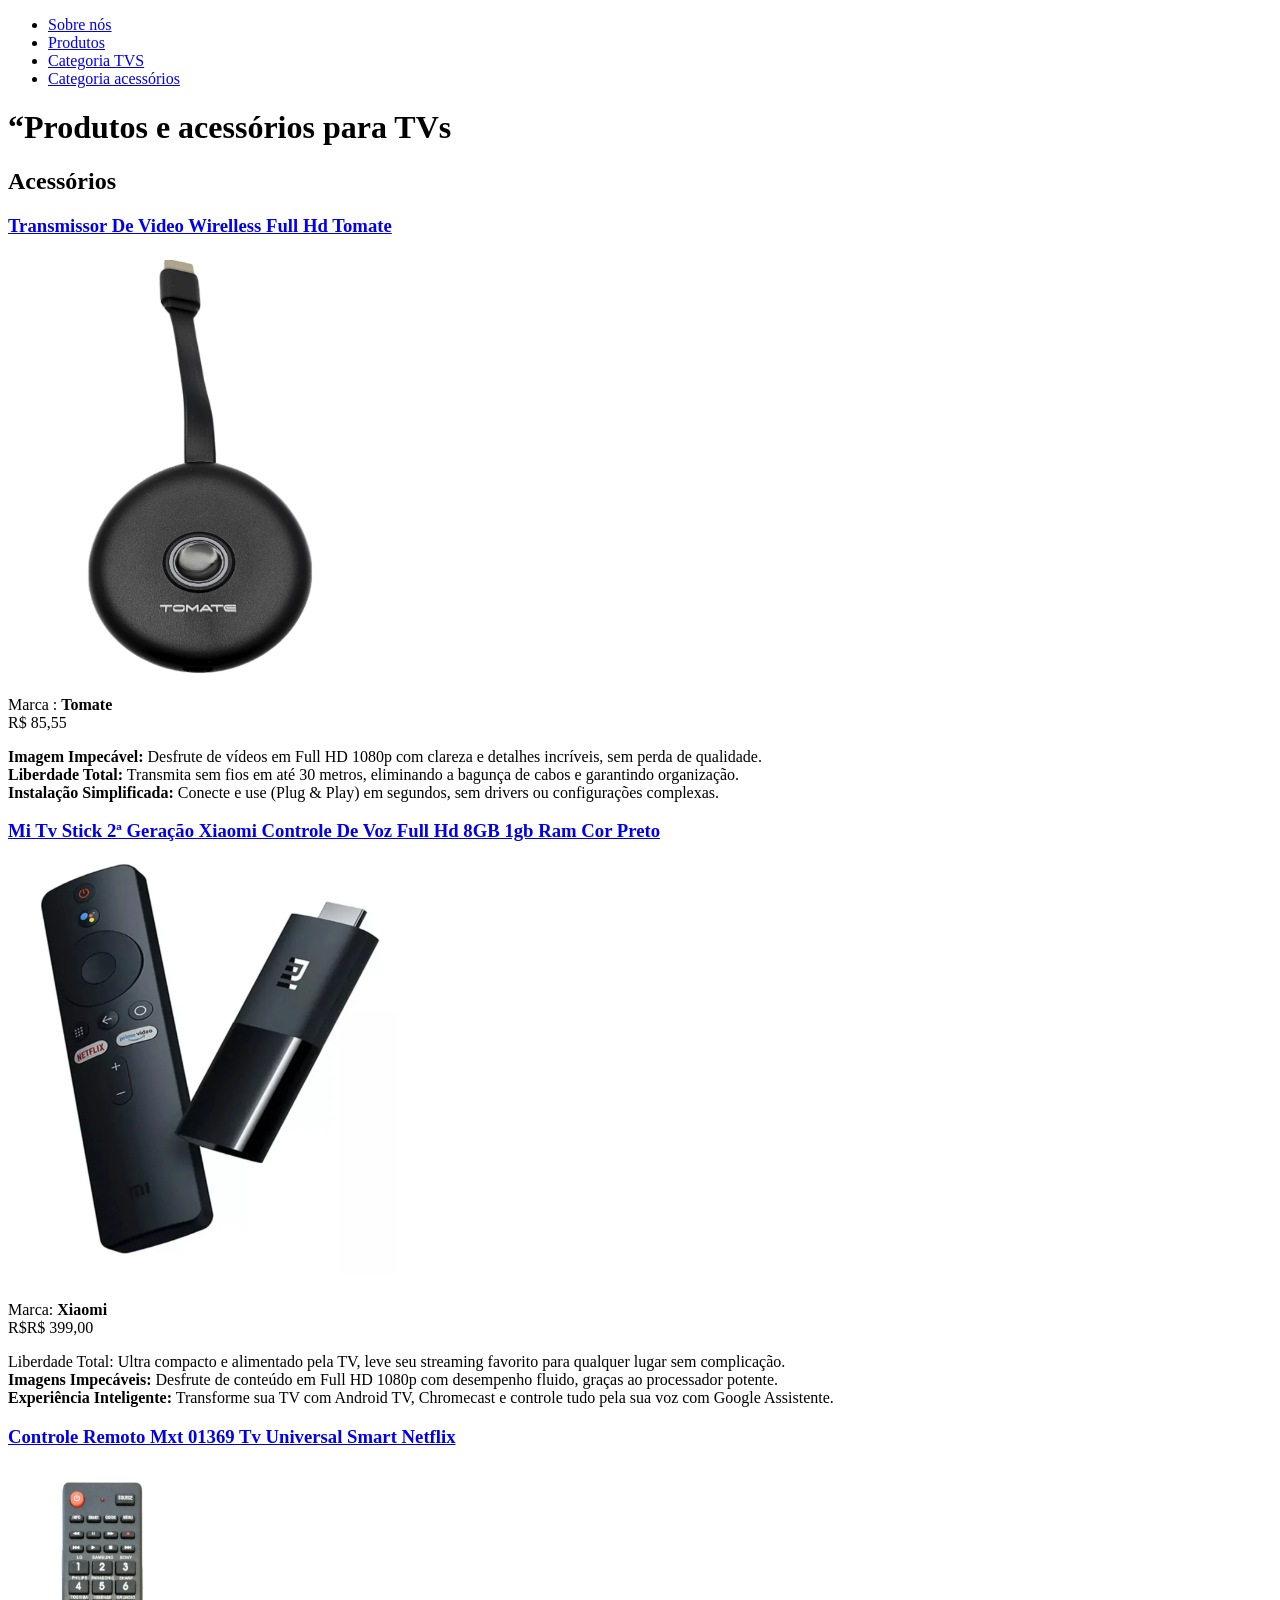
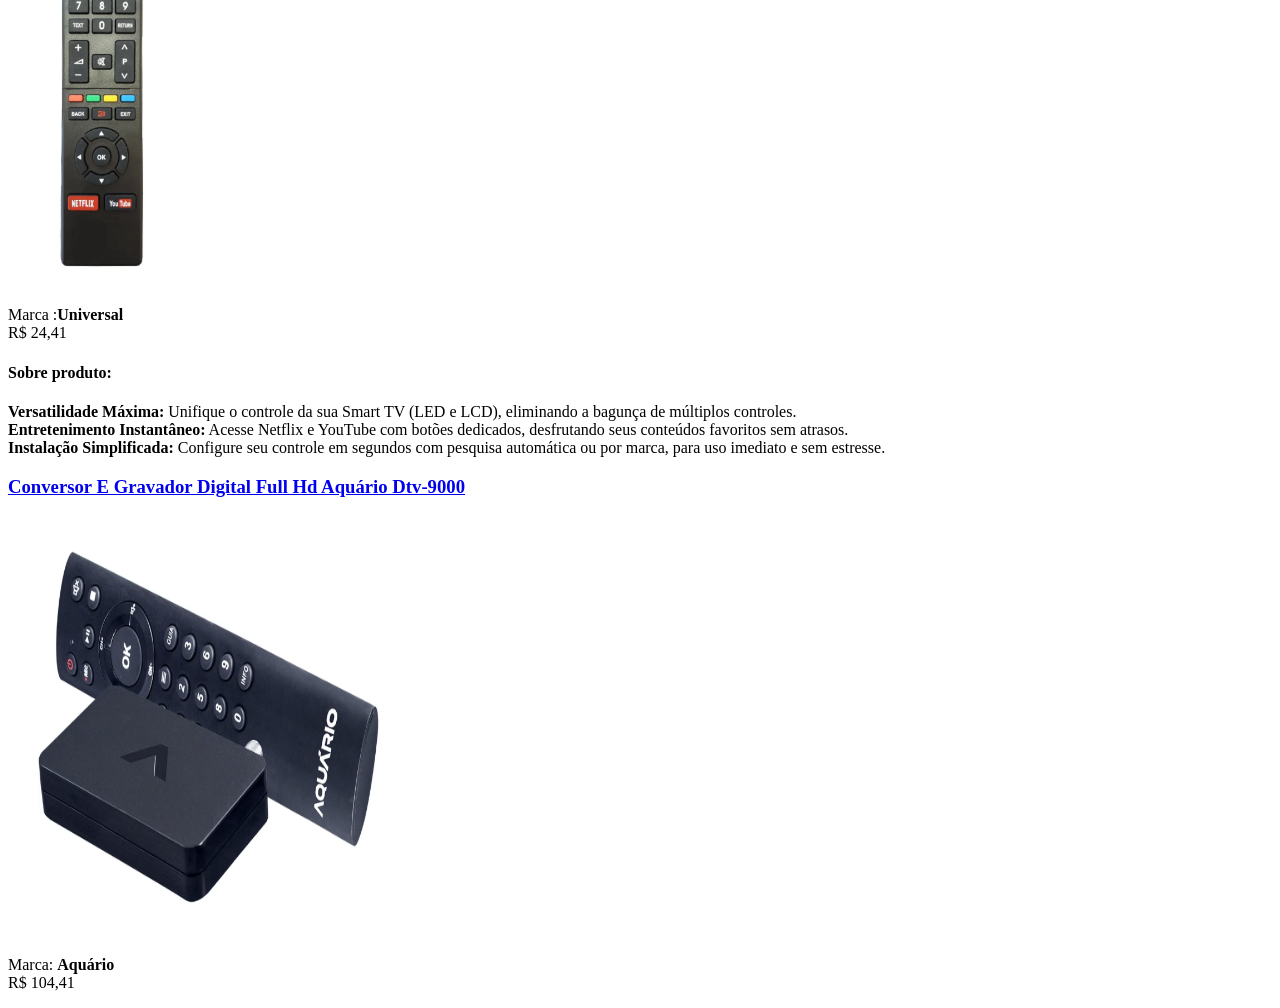
==== category_acessories.html @ 620099f8 "Primeiro commit" ====
<!DOCTYPE html>
<html lang="en">
<head>
    <meta charset="UTF-8">
    <meta name="viewport" content="width=device-width, initial-scale=1.0">
    <title>ISABELLE TVS</title>
    <link rel="icon" type="image/png" href="img/television.png">
</head>
<body>
    <ul id="menu">
        <li><a href="./index.html">Sobre nós</a></li>
        <li><a href="./products.html">Produtos</a></li>
        <li><a href="./category_tvs.html">Categoria TVS</a></li>
        <li><a href="./category_acessories.html">Categoria acessórios</a></li>
    </ul>
    <h1>“Produtos e acessórios para TVs</h1>
    <h2>Acessórios</h2>

    <a href="https://www.kabum.com.br/produto/680133/transmissor-de-video-wirelless-full-hd-tomate-mpd-g01"><h3>Transmissor De Video Wirelless Full Hd Tomate</h3></a>
    <img src="img/Mpd-g01.png" alt=" Transmissor De Video Wirelless Full Hd Tomate" width="400px" height="420px">
    <p>Marca : <b> Tomate</b><br> R$ 85,55</p>
    <p><b>Imagem Impecável:</b> Desfrute de vídeos em Full HD 1080p com clareza e detalhes incríveis, sem perda de qualidade.<br>
        <b>Liberdade Total:</b> Transmita sem fios em até 30 metros, eliminando a bagunça de cabos e garantindo organização.<br>
        <b>Instalação Simplificada:</b> Conecte e use (Plug & Play) em segundos, sem drivers ou configurações complexas.
    </p>
    
    <a href="https://www.kabum.com.br/produto/609908/xiaomi-mi-tv-stick-wifi-preto-mdz-24-aa-"><h3>Mi Tv Stick 2ª Geração Xiaomi Controle De Voz Full Hd 8GB 1gb Ram Cor Preto</h3></a>
    <img src="img/Mi Tv Stick .png" alt="Mi Tv Stick" width="400px" height="420px">
    <p> Marca: <b>Xiaomi </b> <br> R$R$ 399,00</p>
    <p>Liberdade Total: Ultra compacto e alimentado pela TV, leve seu streaming favorito para qualquer lugar sem complicação.<br>
        <b>Imagens Impecáveis:</b> Desfrute de conteúdo em Full HD 1080p com desempenho fluido, graças ao processador potente.<br>
        <b>Experiência Inteligente:</b> Transforme sua TV com Android TV, Chromecast e controle tudo pela sua voz com Google Assistente.
    </p>

    <a href="https://www.kabum.com.br/produto/414127/controle-remoto-mxt-01369-tv-universal-smart-netflix"><h3>Controle Remoto Mxt 01369 Tv Universal Smart Netflix</h3></a>
    <img src="img/Mxt 01369.png" alt="Controle Remoto Mxt 01369 Tv Universal Smart Netflix"width="200px" height="420px">
    <p> Marca :<b>Universal </b> <br> R$ 24,41</p>
    <h4>Sobre produto:</h4>
    <p><b>Versatilidade Máxima:</b> Unifique o controle da sua Smart TV (LED e LCD), eliminando a bagunça de múltiplos controles.<br>
        <b>Entretenimento Instantâneo:</b> Acesse Netflix e YouTube com botões dedicados, desfrutando seus conteúdos favoritos sem atrasos.<br>
        <b>Instalação Simplificada:</b> Configure seu controle em segundos com pesquisa automática ou por marca, para uso imediato e sem estresse.
    </p>
    <a href="https://www.kabum.com.br/produto/324265/conversor-e-gravador-digital-aquario-dtv-9000-full-hd-preto"><h3>Conversor E Gravador Digital Full Hd Aquário Dtv-9000</h3></a>
    <img src="img/Dtv-9000.png" alt="Conversor E Gravador Digital Full Hd Aquário Dtv-9000" width="400px" height="420px">
    <p>Marca: <b>Aquário</b><br> R$ 104,41</p>
    <p></p>



    

    
</body>
</html>
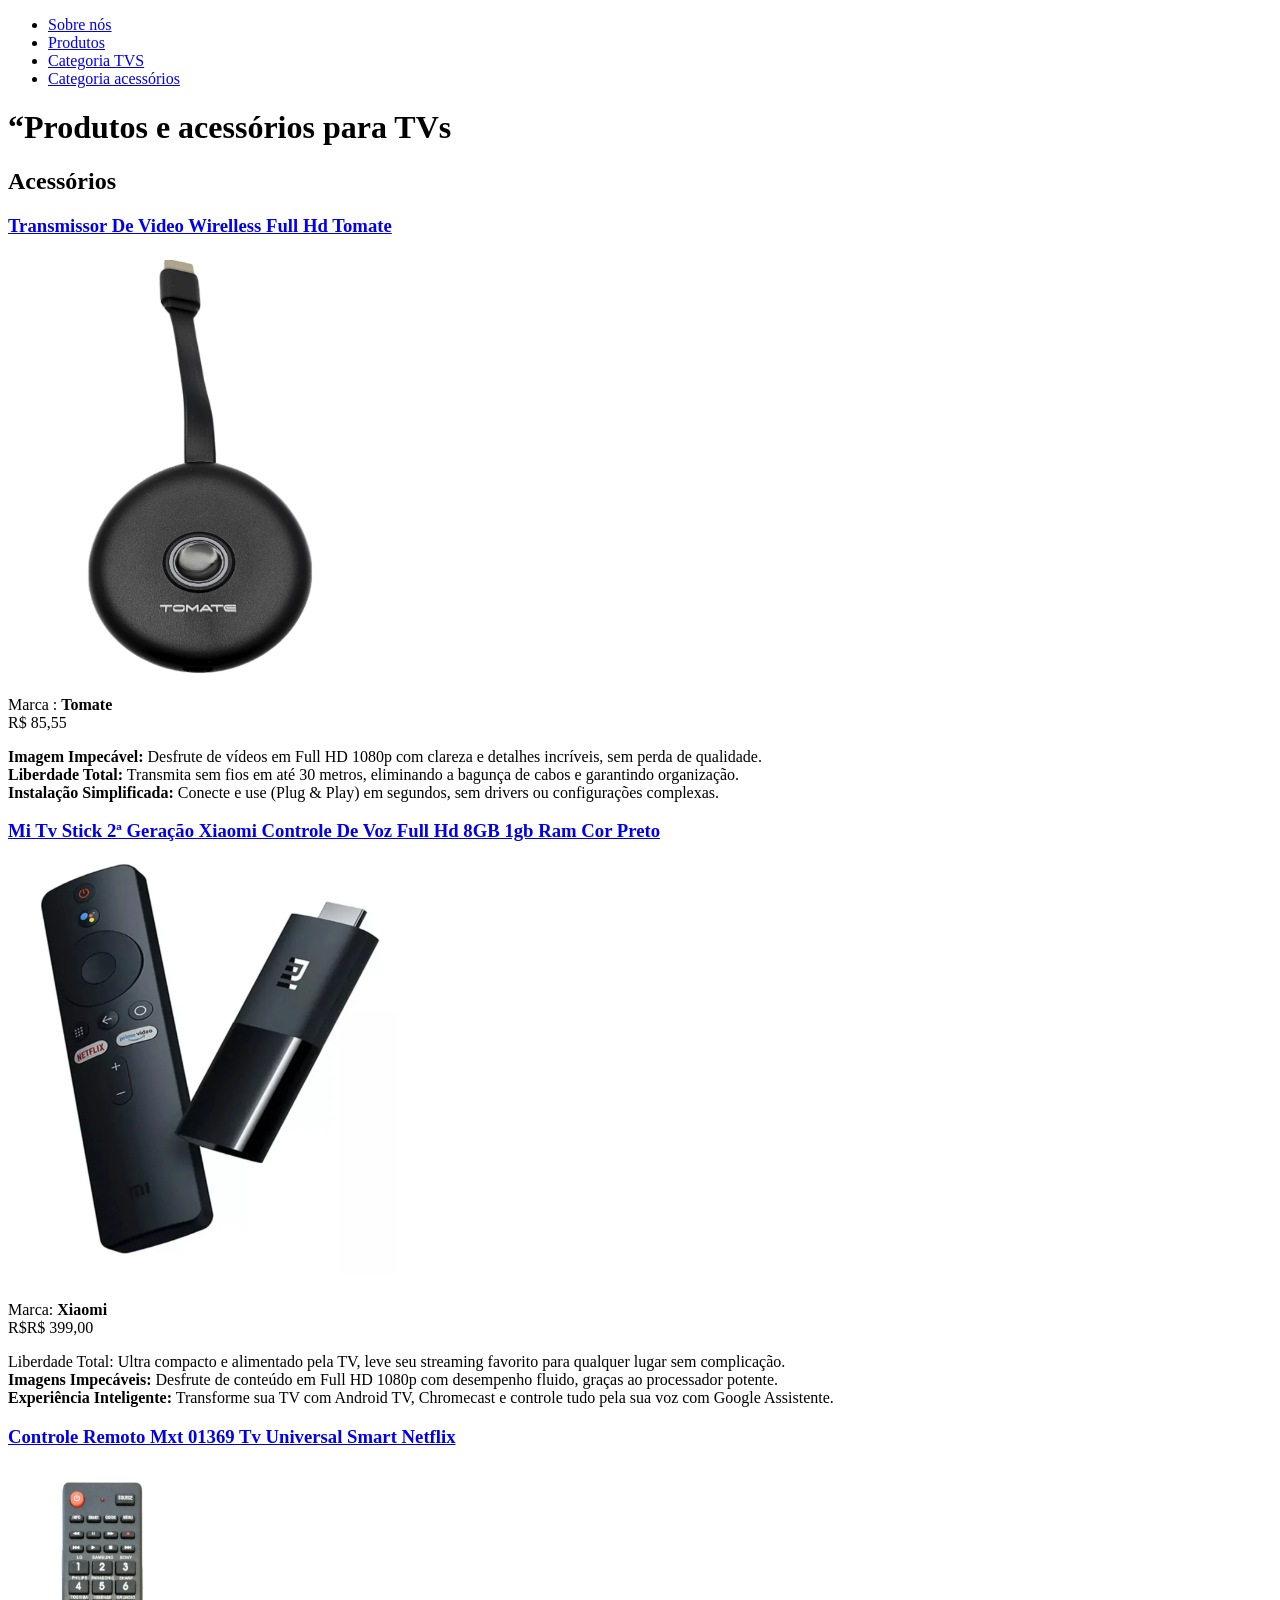
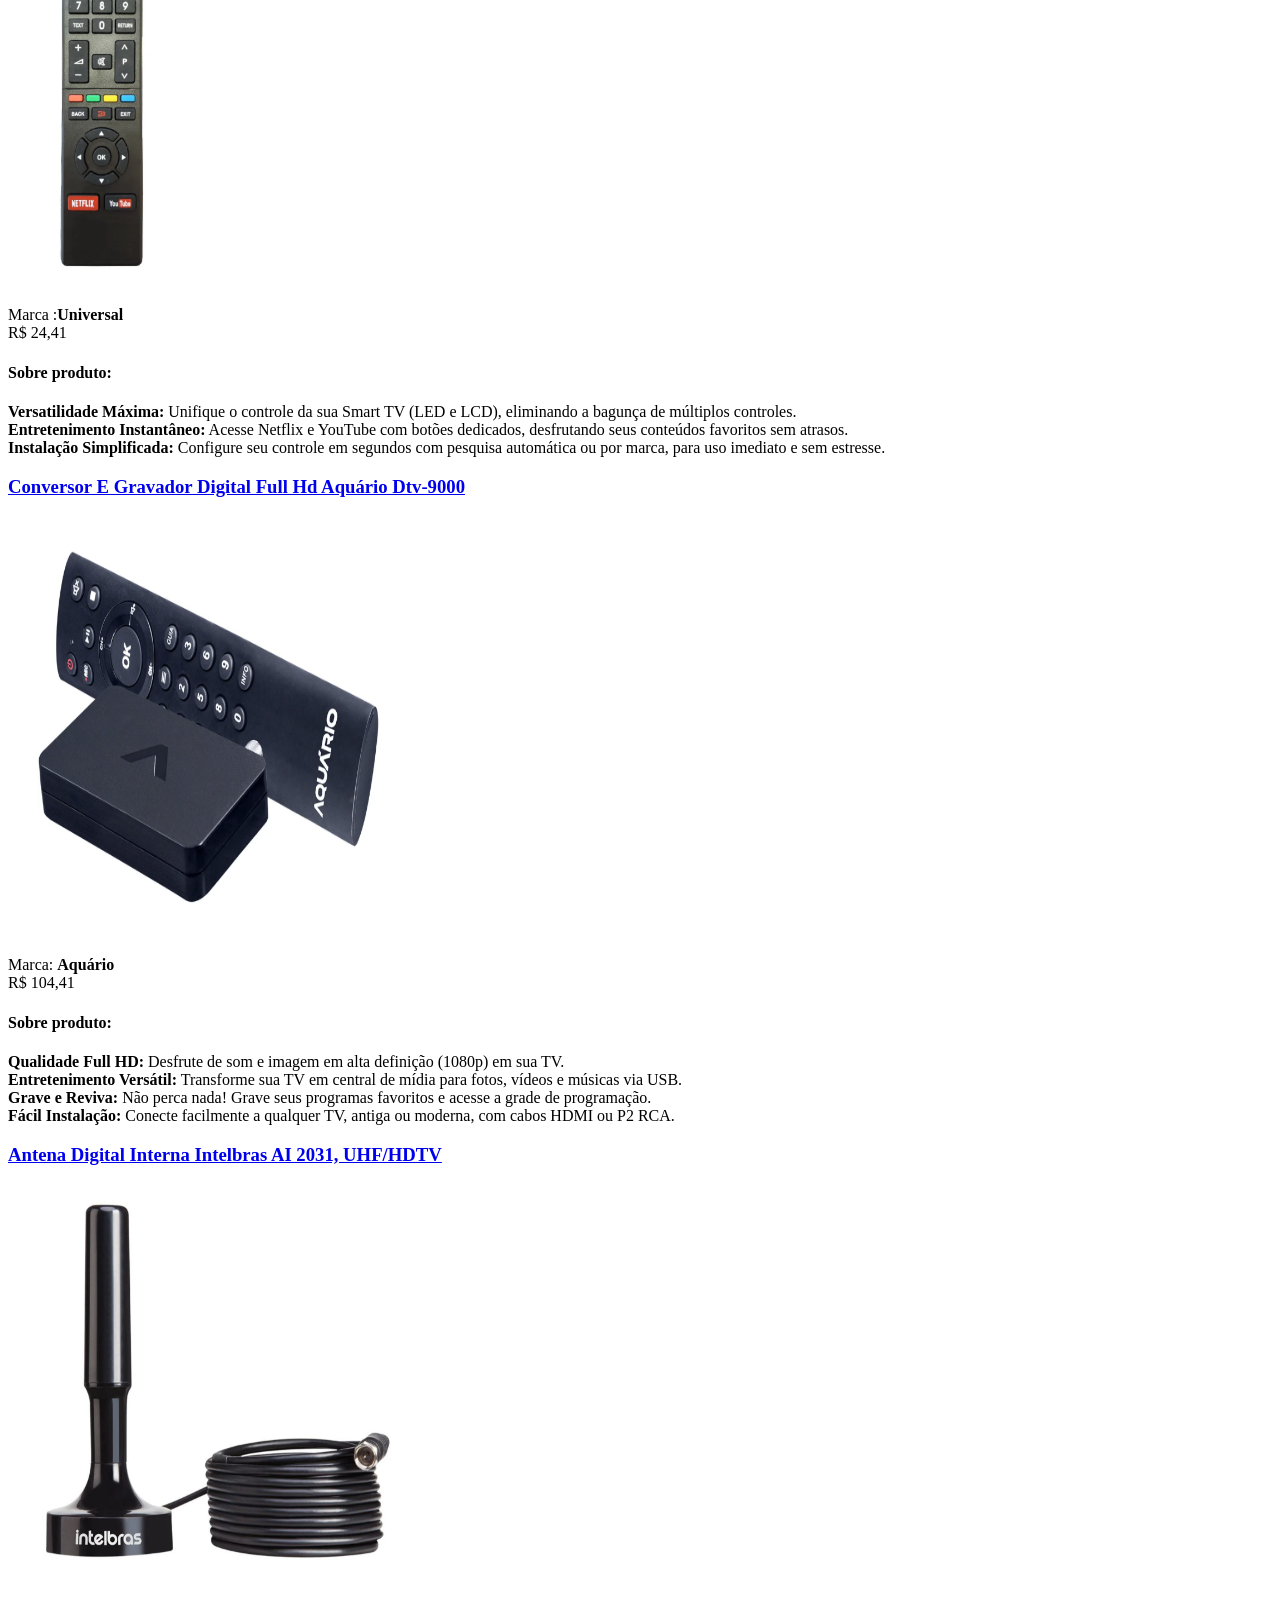
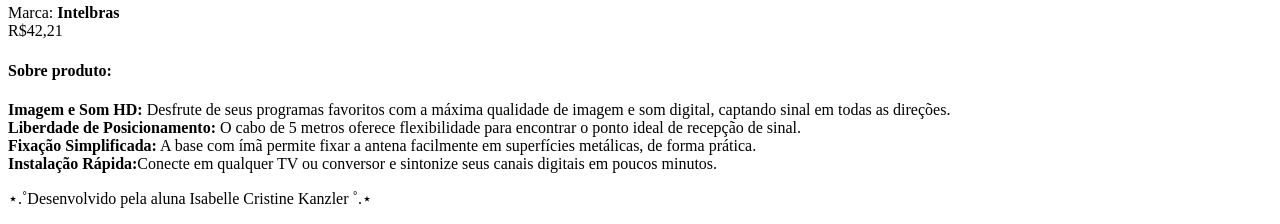
==== commit c9cdd630: "f" ====
--- a/category_acessories.html
+++ b/category_acessories.html
@@ -1,5 +1,5 @@
 <!DOCTYPE html>
-<html lang="en">
+<html lang="pt-BR">
 <head>
     <meta charset="UTF-8">
     <meta name="viewport" content="width=device-width, initial-scale=1.0">
@@ -43,12 +43,23 @@
     <a href="https://www.kabum.com.br/produto/324265/conversor-e-gravador-digital-aquario-dtv-9000-full-hd-preto"><h3>Conversor E Gravador Digital Full Hd Aquário Dtv-9000</h3></a>
     <img src="img/Dtv-9000.png" alt="Conversor E Gravador Digital Full Hd Aquário Dtv-9000" width="400px" height="420px">
     <p>Marca: <b>Aquário</b><br> R$ 104,41</p>
-    <p></p>
-
-
-
-    
-
-    
+    <h4> Sobre produto:</h4>    
+    <p><b>Qualidade Full HD:</b> Desfrute de som e imagem em alta definição (1080p) em sua TV.<br>
+        <b>Entretenimento Versátil:</b> Transforme sua TV em central de mídia para fotos, vídeos e músicas via USB.<br>
+        <b>Grave e Reviva:</b> Não perca nada! Grave seus programas favoritos e acesse a grade de programação.<br>
+        <b>Fácil Instalação:</b> Conecte facilmente a qualquer TV, antiga ou moderna, com cabos HDMI ou P2 RCA.
+    </p>
+    <a href="https://www.kabum.com.br/produto/188843/antena-digital-interna-intelbras-ai-2031-uhf-hdtv"><h3>Antena Digital Interna Intelbras AI 2031, UHF/HDTV</h3></a>
+    <img src="img/AI 2031.png" atl="Antena Digital Interna Intelbras" width="400px" height="400px">
+    <p>Marca: <b>Intelbras</b> <br> R$42,21</p>
+        <h4> Sobre produto:</h4>
+        <p><b>Imagem e Som HD:</b> Desfrute de seus programas favoritos com a máxima qualidade de imagem e som digital, captando sinal em todas as direções.<br>
+        <b>Liberdade de Posicionamento:</b> O cabo de 5 metros oferece flexibilidade para encontrar o ponto ideal de recepção de sinal.<br>
+        <b>Fixação Simplificada:</b> A base com ímã permite fixar a antena facilmente em superfícies metálicas, de forma prática.<br>
+        <b>Instalação Rápida:</b>Conecte em qualquer TV ou conversor e sintonize seus canais digitais em poucos minutos.
+    </p>     
 </body>
+<footer>
+    <p>⋆.˚Desenvolvido pela aluna Isabelle Cristine Kanzler ˚.⋆</p>
+</footer>
 </html>
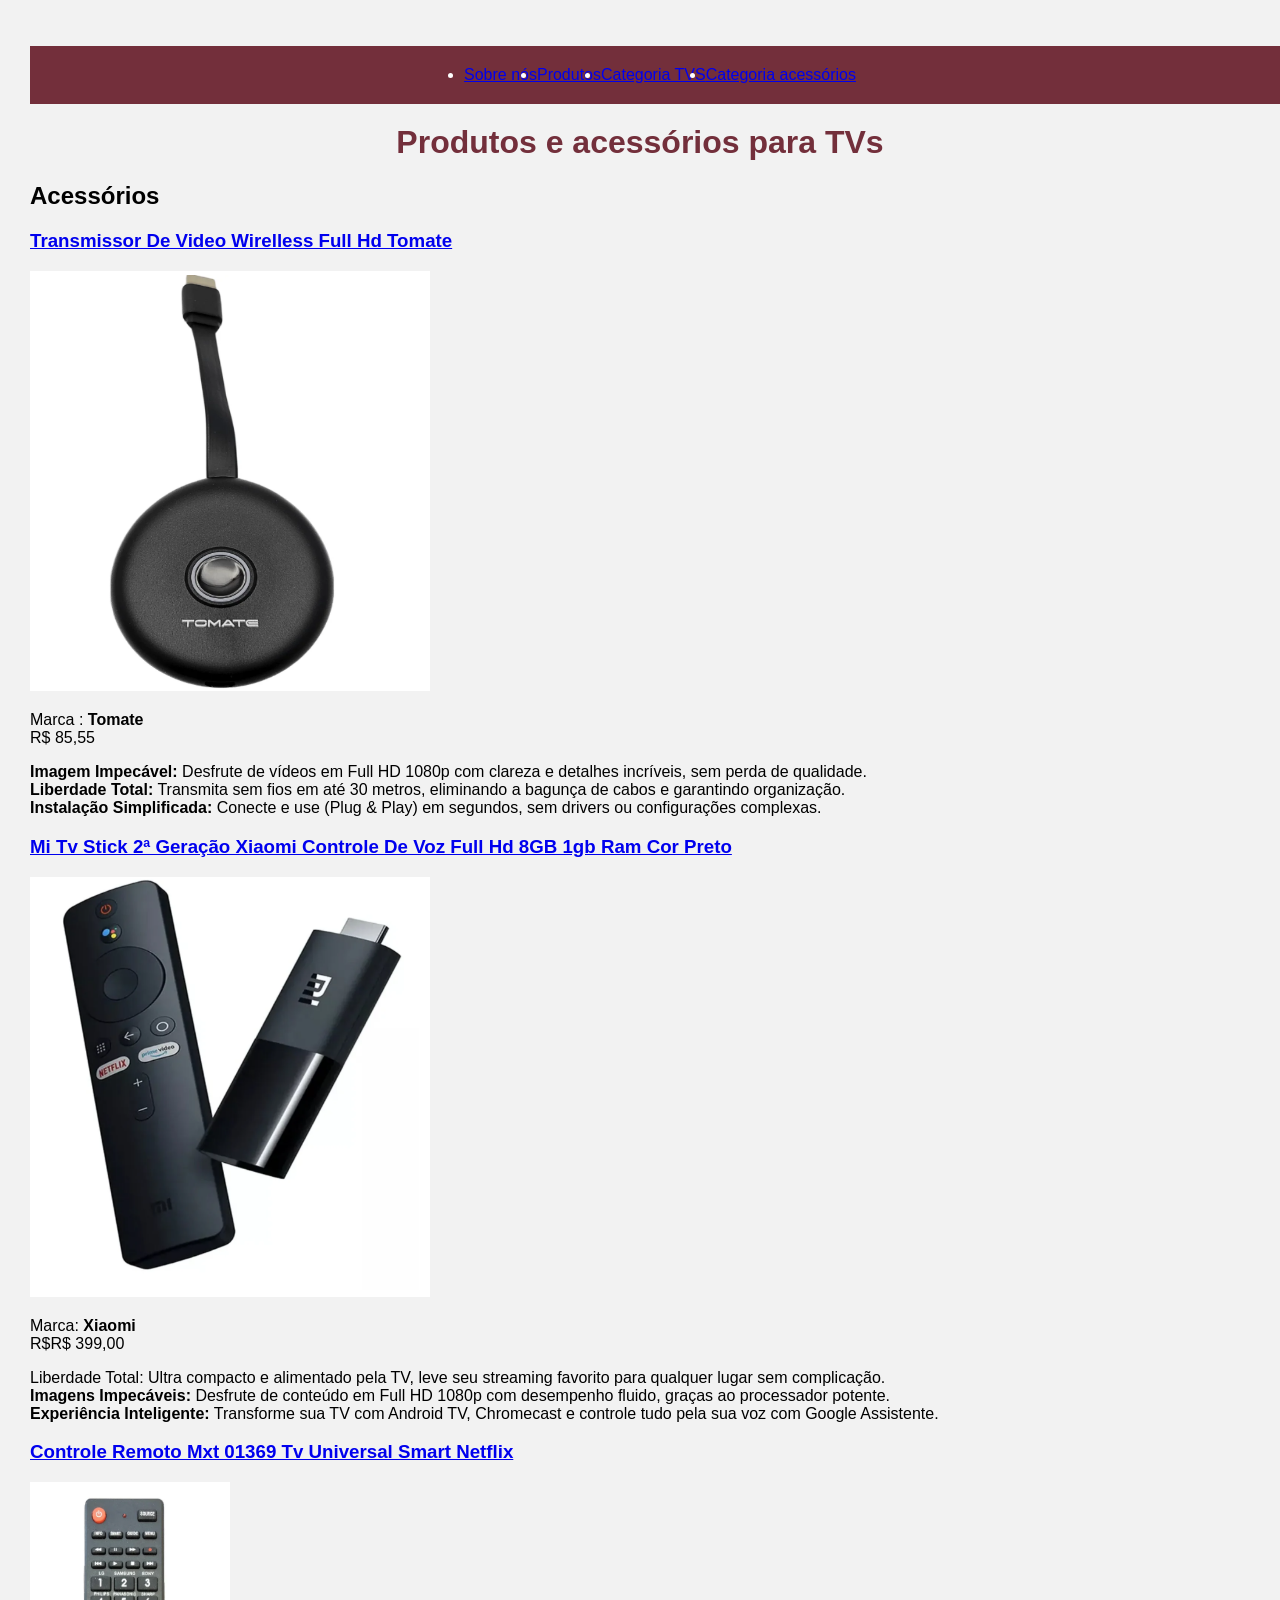
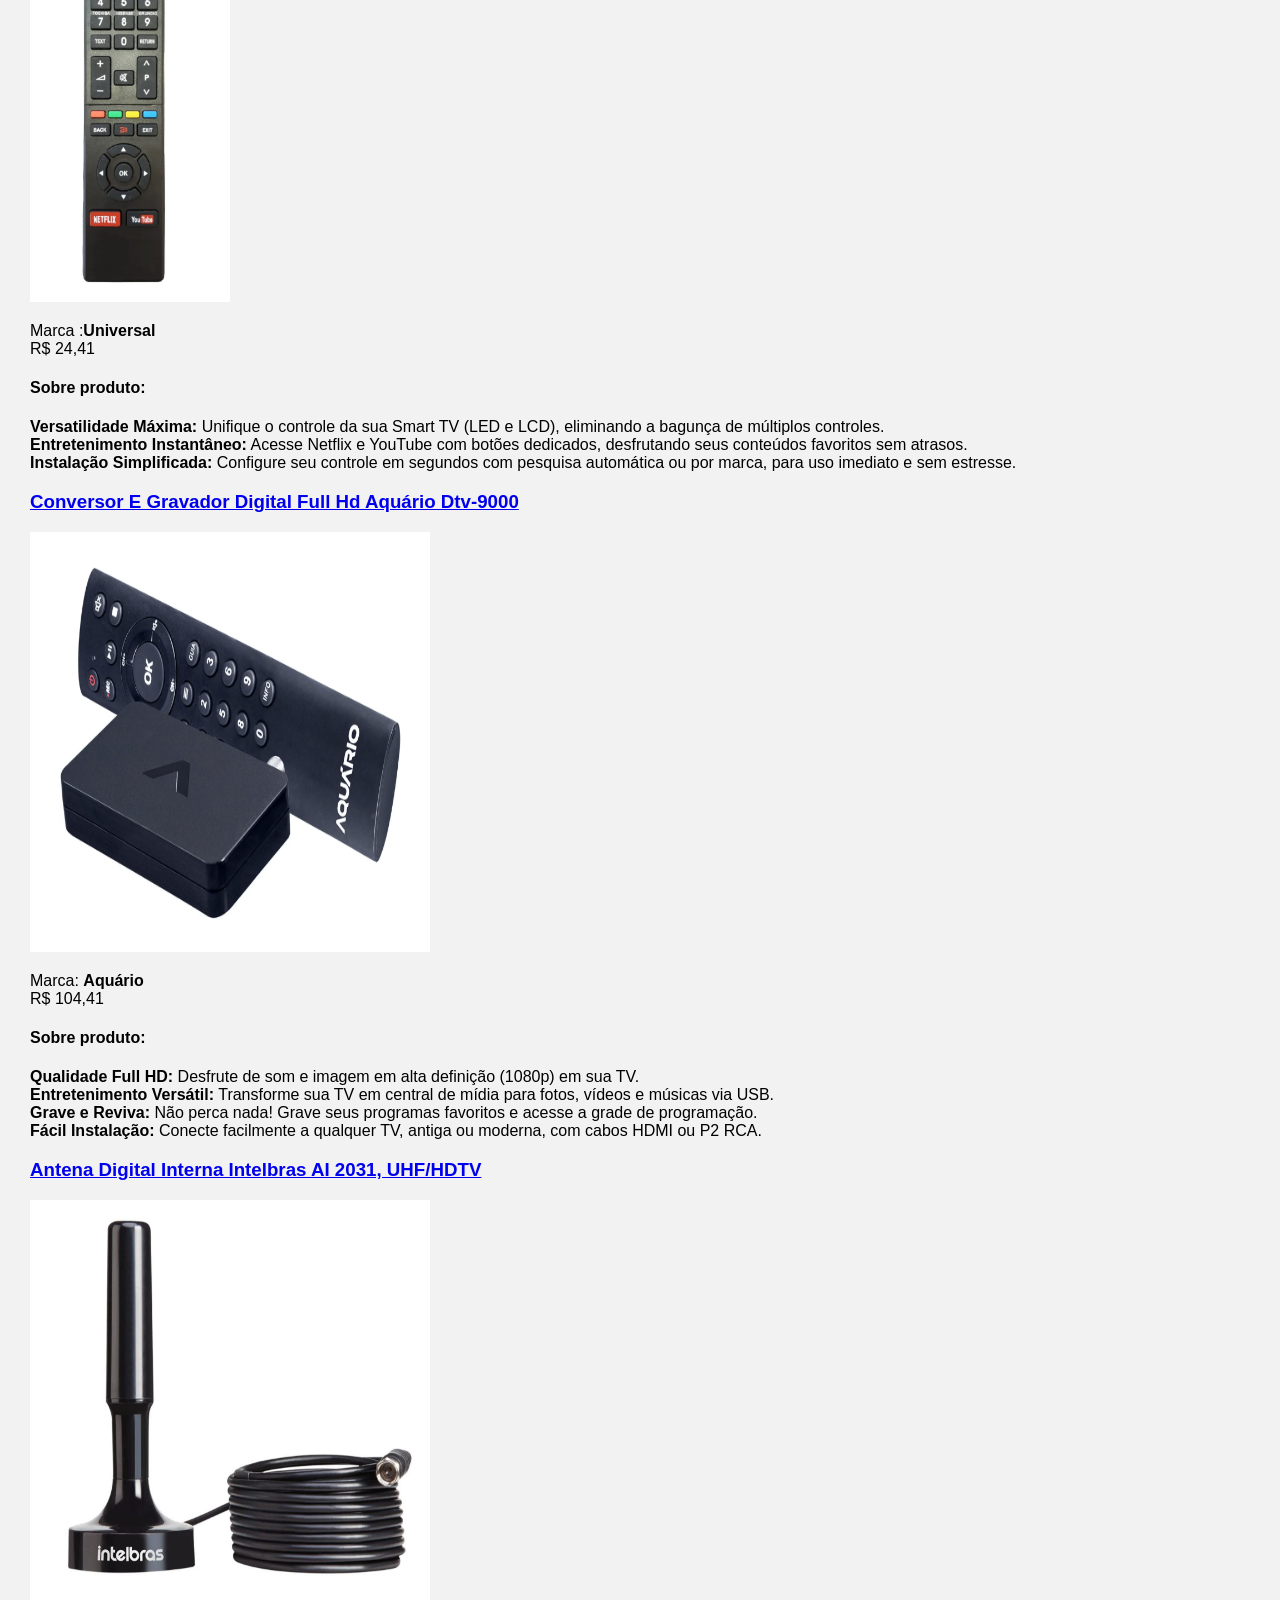
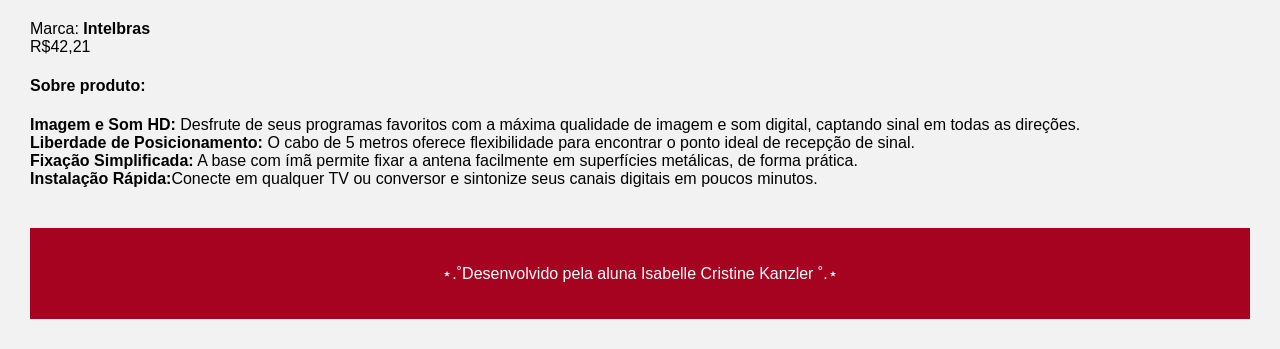
==== commit ab76aaca: "terca" ====
--- a/category_acessories.html
+++ b/category_acessories.html
@@ -5,6 +5,8 @@
     <meta name="viewport" content="width=device-width, initial-scale=1.0">
     <title>ISABELLE TVS</title>
     <link rel="icon" type="image/png" href="img/television.png">
+    <script rel="stylesheet" href="tem.css"></script>
+    <link rel="stylesheet" href="tem.css">
 </head>
 <body>
     <ul id="menu">
@@ -13,7 +15,7 @@
         <li><a href="./category_tvs.html">Categoria TVS</a></li>
         <li><a href="./category_acessories.html">Categoria acessórios</a></li>
     </ul>
-    <h1>“Produtos e acessórios para TVs</h1>
+    <h1>Produtos e acessórios para TVs</h1>
     <h2>Acessórios</h2>
 
     <a href="https://www.kabum.com.br/produto/680133/transmissor-de-video-wirelless-full-hd-tomate-mpd-g01"><h3>Transmissor De Video Wirelless Full Hd Tomate</h3></a>
--- a/tem.css
+++ b/tem.css
@@ -0,0 +1,38 @@
+body{
+    font-family: Arial, sans-serif;
+    margin: 10px;
+    padding: 20px;
+    background-color: #F2F2F2;
+}
+#menu {
+    background-color: #732F3B;
+    color: #fff;
+    padding: 20px; 
+    display: flex;
+    justify-content: center;
+    width: 100%;
+    }
+
+h1{
+    text-align: center;
+    color: #732F3B;
+    margin-top: 20px;
+}
+
+div.mycontainer {
+  width:100%;
+  overflow:auto;
+}
+div.mycontainer div {
+  width:33%;  
+  float:left;
+  justify-content: 10px;
+}
+
+footer {
+    text-align: center;
+    padding: 20px;
+    background-color: #A60321;
+    color: #fff;
+    margin-top: 40px;
+}
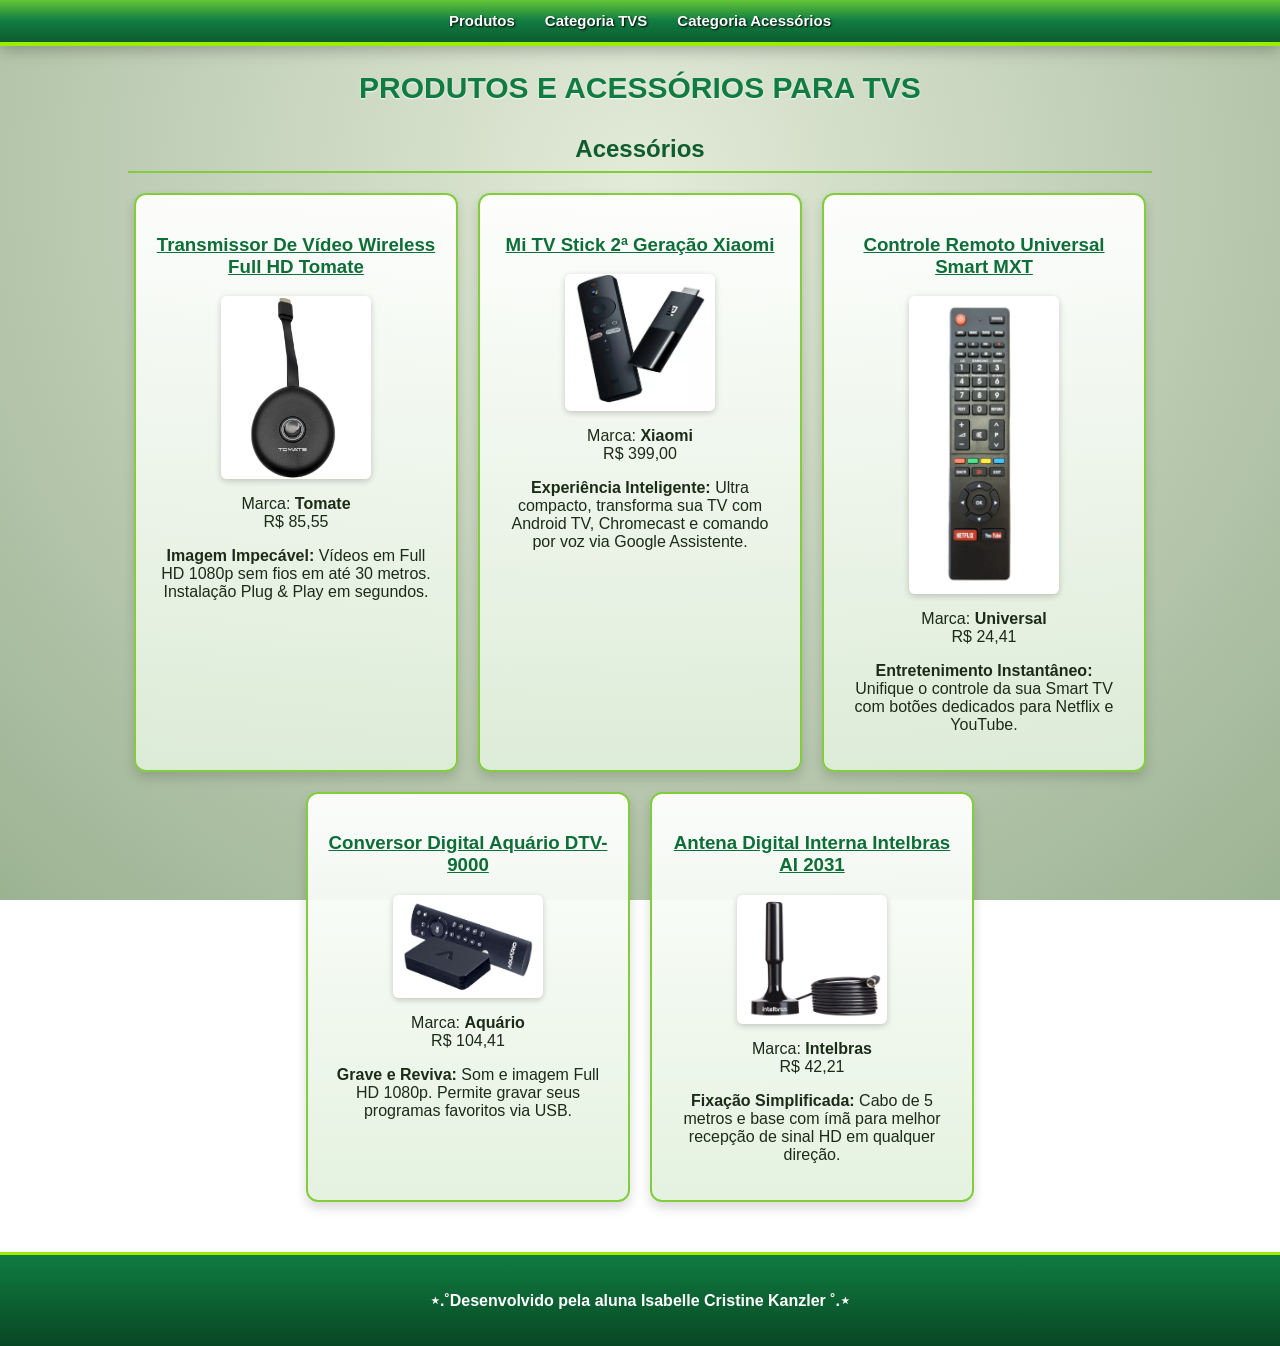
==== commit fa1a50b8: "SEXTOU" ====
--- a/category_acessories.html
+++ b/category_acessories.html
@@ -3,65 +3,69 @@
 <head>
     <meta charset="UTF-8">
     <meta name="viewport" content="width=device-width, initial-scale=1.0">
-    <title>ISABELLE TVS</title>
+    <title>ISABELLE TVS - Categoria Acessórios</title>
     <link rel="icon" type="image/png" href="img/television.png">
-    <script rel="stylesheet" href="tem.css"></script>
     <link rel="stylesheet" href="tem.css">
 </head>
-<body>
+<body class="page-category-acessories">
     <ul id="menu">
-        <li><a href="./index.html">Sobre nós</a></li>
         <li><a href="./products.html">Produtos</a></li>
         <li><a href="./category_tvs.html">Categoria TVS</a></li>
-        <li><a href="./category_acessories.html">Categoria acessórios</a></li>
+        <li><a href="./category_acessories.html">Categoria Acessórios</a></li>
     </ul>
-    <h1>Produtos e acessórios para TVs</h1>
+
+    <h1>Produtos e Acessórios para TVs</h1>
     <h2>Acessórios</h2>
 
-    <a href="https://www.kabum.com.br/produto/680133/transmissor-de-video-wirelless-full-hd-tomate-mpd-g01"><h3>Transmissor De Video Wirelless Full Hd Tomate</h3></a>
-    <img src="img/Mpd-g01.png" alt=" Transmissor De Video Wirelless Full Hd Tomate" width="400px" height="420px">
-    <p>Marca : <b> Tomate</b><br> R$ 85,55</p>
-    <p><b>Imagem Impecável:</b> Desfrute de vídeos em Full HD 1080p com clareza e detalhes incríveis, sem perda de qualidade.<br>
-        <b>Liberdade Total:</b> Transmita sem fios em até 30 metros, eliminando a bagunça de cabos e garantindo organização.<br>
-        <b>Instalação Simplificada:</b> Conecte e use (Plug & Play) em segundos, sem drivers ou configurações complexas.
-    </p>
-    
-    <a href="https://www.kabum.com.br/produto/609908/xiaomi-mi-tv-stick-wifi-preto-mdz-24-aa-"><h3>Mi Tv Stick 2ª Geração Xiaomi Controle De Voz Full Hd 8GB 1gb Ram Cor Preto</h3></a>
-    <img src="img/Mi Tv Stick .png" alt="Mi Tv Stick" width="400px" height="420px">
-    <p> Marca: <b>Xiaomi </b> <br> R$R$ 399,00</p>
-    <p>Liberdade Total: Ultra compacto e alimentado pela TV, leve seu streaming favorito para qualquer lugar sem complicação.<br>
-        <b>Imagens Impecáveis:</b> Desfrute de conteúdo em Full HD 1080p com desempenho fluido, graças ao processador potente.<br>
-        <b>Experiência Inteligente:</b> Transforme sua TV com Android TV, Chromecast e controle tudo pela sua voz com Google Assistente.
-    </p>
+    <ol id="primary-list">
+        <li>
+            <a href="https://www.kabum.com.br/produto/680133/transmissor-de-video-wirelless-full-hd-tomate-mpd-g01" target="_blank" rel="noopener noreferrer">
+                <h3>Transmissor De Vídeo Wireless Full HD Tomate</h3>
+            </a>
+            <img src="img/Mpd-g01.png" alt="Transmissor Wireless Tomate">
+            <p>Marca: <b>Tomate</b><br> R$ 85,55</p>
+            <p><b>Imagem Impecável:</b> Vídeos em Full HD 1080p sem fios em até 30 metros. Instalação Plug & Play em segundos.</p>
+        </li>
 
-    <a href="https://www.kabum.com.br/produto/414127/controle-remoto-mxt-01369-tv-universal-smart-netflix"><h3>Controle Remoto Mxt 01369 Tv Universal Smart Netflix</h3></a>
-    <img src="img/Mxt 01369.png" alt="Controle Remoto Mxt 01369 Tv Universal Smart Netflix"width="200px" height="420px">
-    <p> Marca :<b>Universal </b> <br> R$ 24,41</p>
-    <h4>Sobre produto:</h4>
-    <p><b>Versatilidade Máxima:</b> Unifique o controle da sua Smart TV (LED e LCD), eliminando a bagunça de múltiplos controles.<br>
-        <b>Entretenimento Instantâneo:</b> Acesse Netflix e YouTube com botões dedicados, desfrutando seus conteúdos favoritos sem atrasos.<br>
-        <b>Instalação Simplificada:</b> Configure seu controle em segundos com pesquisa automática ou por marca, para uso imediato e sem estresse.
-    </p>
-    <a href="https://www.kabum.com.br/produto/324265/conversor-e-gravador-digital-aquario-dtv-9000-full-hd-preto"><h3>Conversor E Gravador Digital Full Hd Aquário Dtv-9000</h3></a>
-    <img src="img/Dtv-9000.png" alt="Conversor E Gravador Digital Full Hd Aquário Dtv-9000" width="400px" height="420px">
-    <p>Marca: <b>Aquário</b><br> R$ 104,41</p>
-    <h4> Sobre produto:</h4>    
-    <p><b>Qualidade Full HD:</b> Desfrute de som e imagem em alta definição (1080p) em sua TV.<br>
-        <b>Entretenimento Versátil:</b> Transforme sua TV em central de mídia para fotos, vídeos e músicas via USB.<br>
-        <b>Grave e Reviva:</b> Não perca nada! Grave seus programas favoritos e acesse a grade de programação.<br>
-        <b>Fácil Instalação:</b> Conecte facilmente a qualquer TV, antiga ou moderna, com cabos HDMI ou P2 RCA.
-    </p>
-    <a href="https://www.kabum.com.br/produto/188843/antena-digital-interna-intelbras-ai-2031-uhf-hdtv"><h3>Antena Digital Interna Intelbras AI 2031, UHF/HDTV</h3></a>
-    <img src="img/AI 2031.png" atl="Antena Digital Interna Intelbras" width="400px" height="400px">
-    <p>Marca: <b>Intelbras</b> <br> R$42,21</p>
-        <h4> Sobre produto:</h4>
-        <p><b>Imagem e Som HD:</b> Desfrute de seus programas favoritos com a máxima qualidade de imagem e som digital, captando sinal em todas as direções.<br>
-        <b>Liberdade de Posicionamento:</b> O cabo de 5 metros oferece flexibilidade para encontrar o ponto ideal de recepção de sinal.<br>
-        <b>Fixação Simplificada:</b> A base com ímã permite fixar a antena facilmente em superfícies metálicas, de forma prática.<br>
-        <b>Instalação Rápida:</b>Conecte em qualquer TV ou conversor e sintonize seus canais digitais em poucos minutos.
-    </p>     
+        <li>
+            <a href="https://www.kabum.com.br/produto/609908/xiaomi-mi-tv-stick-wifi-preto-mdz-24-aa-" target="_blank" rel="noopener noreferrer">
+                <h3>Mi TV Stick 2ª Geração Xiaomi</h3>
+            </a>
+            <img src="img/Mi Tv Stick .png" alt="Mi TV Stick Xiaomi">
+            <p>Marca: <b>Xiaomi</b><br> R$ 399,00</p>
+            <p><b>Experiência Inteligente:</b> Ultra compacto, transforma sua TV com Android TV, Chromecast e comando por voz via Google Assistente.</p>
+        </li>
+
+        <li>
+            <a href="https://www.kabum.com.br/produto/414127/controle-remoto-mxt-01369-tv-universal-smart-netflix" target="_blank" rel="noopener noreferrer">
+                <h3>Controle Remoto Universal Smart MXT</h3>
+            </a>
+            <img src="img/Mxt 01369.png" alt="Controle Remoto MXT">
+            <p>Marca: <b>Universal</b><br> R$ 24,41</p>
+            <p><b>Entretenimento Instantâneo:</b> Unifique o controle da sua Smart TV com botões dedicados para Netflix e YouTube.</p>
+        </li>
+
+        <li>
+            <a href="https://www.kabum.com.br/produto/324265/conversor-e-gravador-digital-aquario-dtv-9000-full-hd-preto" target="_blank" rel="noopener noreferrer">
+                <h3>Conversor Digital Aquário DTV-9000</h3>
+            </a>
+            <img src="img/Dtv-9000.png" alt="Conversor Digital Aquário">
+            <p>Marca: <b>Aquário</b><br> R$ 104,41</p>
+            <p><b>Grave e Reviva:</b> Som e imagem Full HD 1080p. Permite gravar seus programas favoritos via USB.</p>
+        </li>
+
+        <li>
+            <a href="https://www.kabum.com.br/produto/188843/antena-digital-interna-intelbras-ai-2031-uhf-hdtv" target="_blank" rel="noopener noreferrer">
+                <h3>Antena Digital Interna Intelbras AI 2031</h3>
+            </a>
+            <img src="img/AI 2031.png" alt="Antena Digital Intelbras">
+            <p>Marca: <b>Intelbras</b><br> R$ 42,21</p>
+            <p><b>Fixação Simplificada:</b> Cabo de 5 metros e base com ímã para melhor recepção de sinal HD em qualquer direção.</p>
+        </li>
+    </ol>
+
+    <footer>
+        <p>⋆.˚Desenvolvido pela aluna Isabelle Cristine Kanzler ˚.⋆</p>
+    </footer>
 </body>
-<footer>
-    <p>⋆.˚Desenvolvido pela aluna Isabelle Cristine Kanzler ˚.⋆</p>
-</footer>
 </html>
--- a/tem.css
+++ b/tem.css
@@ -1,38 +1,126 @@
-body{
-    font-family: Arial, sans-serif;
-    margin: 10px;
-    padding: 20px;
-    background-color: #F2F2F2;
+/* --- ESTILIZAÇÃO XBOX 360 / FRUTIGER AERO --- */
+
+body {
+    font-family: 'Segoe UI', Tahoma, Geneva, Verdana, sans-serif;
+    margin: 0;
+    padding: 0;
+    /* Fundo prateado com suave iluminação verde Xbox */
+    background: radial-gradient(circle at 50% 20%, #e2ebd8 0%, #c0ceb7 50%, #9cb392 100%);
+    background-attachment: fixed;
+    color: #1c2b18;
 }
+
+/* Regra 4: h1 em maiúsculo e tamanho 30px */
+h1 {
+    font-size: 30px;
+    text-transform: uppercase;
+    color: #107C41; /* Verde Xbox */
+    margin-top: 25px;
+    text-shadow: 0px 1px 2px rgba(255, 255, 255, 0.8);
+}
+
+/* Regra 5: Primeira letra de cada parágrafo em maiúsculo */
+p::first-letter {
+    text-transform: uppercase;
+}
+
+/* Regra 6: Link sem sublinhado no hover */
+a:hover {
+    text-decoration: none;
+    color: #00FF00;
+}
+
+/* Regra 7: Todos os títulos centralizados */
+h1, h2, h3, h4, h5, h6 {
+    text-align: center;
+}
+
+/* Menu estilo "Xbox 360 Dashboard / Blades" */
 #menu {
-    background-color: #732F3B;
-    color: #fff;
-    padding: 20px; 
+    background: linear-gradient(180deg, #62c637 0%, #107C41 50%, #0d5c30 100%);
+    padding: 12px 0;
     display: flex;
     justify-content: center;
-    width: 100%;
-    }
-
-h1{
-    text-align: center;
-    color: #732F3B;
-    margin-top: 20px;
+    list-style: none;
+    margin: 0;
+    border-bottom: 4px solid #9bee00;
+    box-shadow: 0 4px 15px rgba(0, 0, 0, 0.25);
 }
 
-div.mycontainer {
-  width:100%;
-  overflow:auto;
+#menu li {
+    margin: 0 15px;
 }
-div.mycontainer div {
-  width:33%;  
-  float:left;
-  justify-content: 10px;
+
+#menu a {
+    color: #FFFFFF;
+    text-decoration: none;
+    font-weight: bold;
+    font-size: 15px;
+    text-shadow: 1px 1px 2px #000;
+    transition: color 0.2s, text-shadow 0.2s;
+}
+
+#menu a:hover {
+    color: #e5ff75;
+    text-shadow: 0 0 8px #9bee00;
+}
+
+h2 {
+    color: #0e5c2f;
+    border-bottom: 2px solid #82cd3d;
+    padding-bottom: 8px;
+    margin: 30px auto 20px;
+    width: 80%;
+}
+
+/* Regras ct 3 e ct 5: Sem bullets e texto centralizado no primary-list */
+#primary-list {
+    list-style: none;
+    text-align: center;
+    padding: 0;
+    display: flex;
+    flex-wrap: wrap;
+    justify-content: center;
+    gap: 20px;
+}
+
+/* Cards com visual de Blade / Aba glossy do Xbox 360 */
+#primary-list li {
+    background: linear-gradient(180deg, rgba(255,255,255,0.95) 0%, rgba(225,240,220,0.9) 100%);
+    border: 2px solid #82cd3d;
+    border-radius: 12px;
+    padding: 20px;
+    width: 280px;
+    box-shadow: 0 6px 12px rgba(0, 0, 0, 0.15), inset 0 1px 0 rgba(255,255,255,0.8);
+    transition: transform 0.2s, box-shadow 0.2s, border-color 0.2s;
+}
+
+#primary-list li:hover {
+    transform: translateY(-6px) scale(1.02);
+    border-color: #107C41;
+    box-shadow: 0 10px 20px rgba(16, 124, 65, 0.3), 0 0 12px #9bee00;
+}
+
+img {
+    display: block;
+    margin: auto;
+    max-width: 150px;
+    height: auto;
+    border-radius: 6px;
+    box-shadow: 0 2px 6px rgba(0, 0, 0, 0.2);
+}
+
+a {
+    color: #0d6e38;
+    font-weight: bold;
 }
 
 footer {
     text-align: center;
     padding: 20px;
-    background-color: #A60321;
-    color: #fff;
-    margin-top: 40px;
-}
+    background: linear-gradient(180deg, #107C41 0%, #084724 100%);
+    color: #ffffff;
+    margin-top: 50px;
+    border-top: 3px solid #9bee00;
+    font-weight: bold;
+}
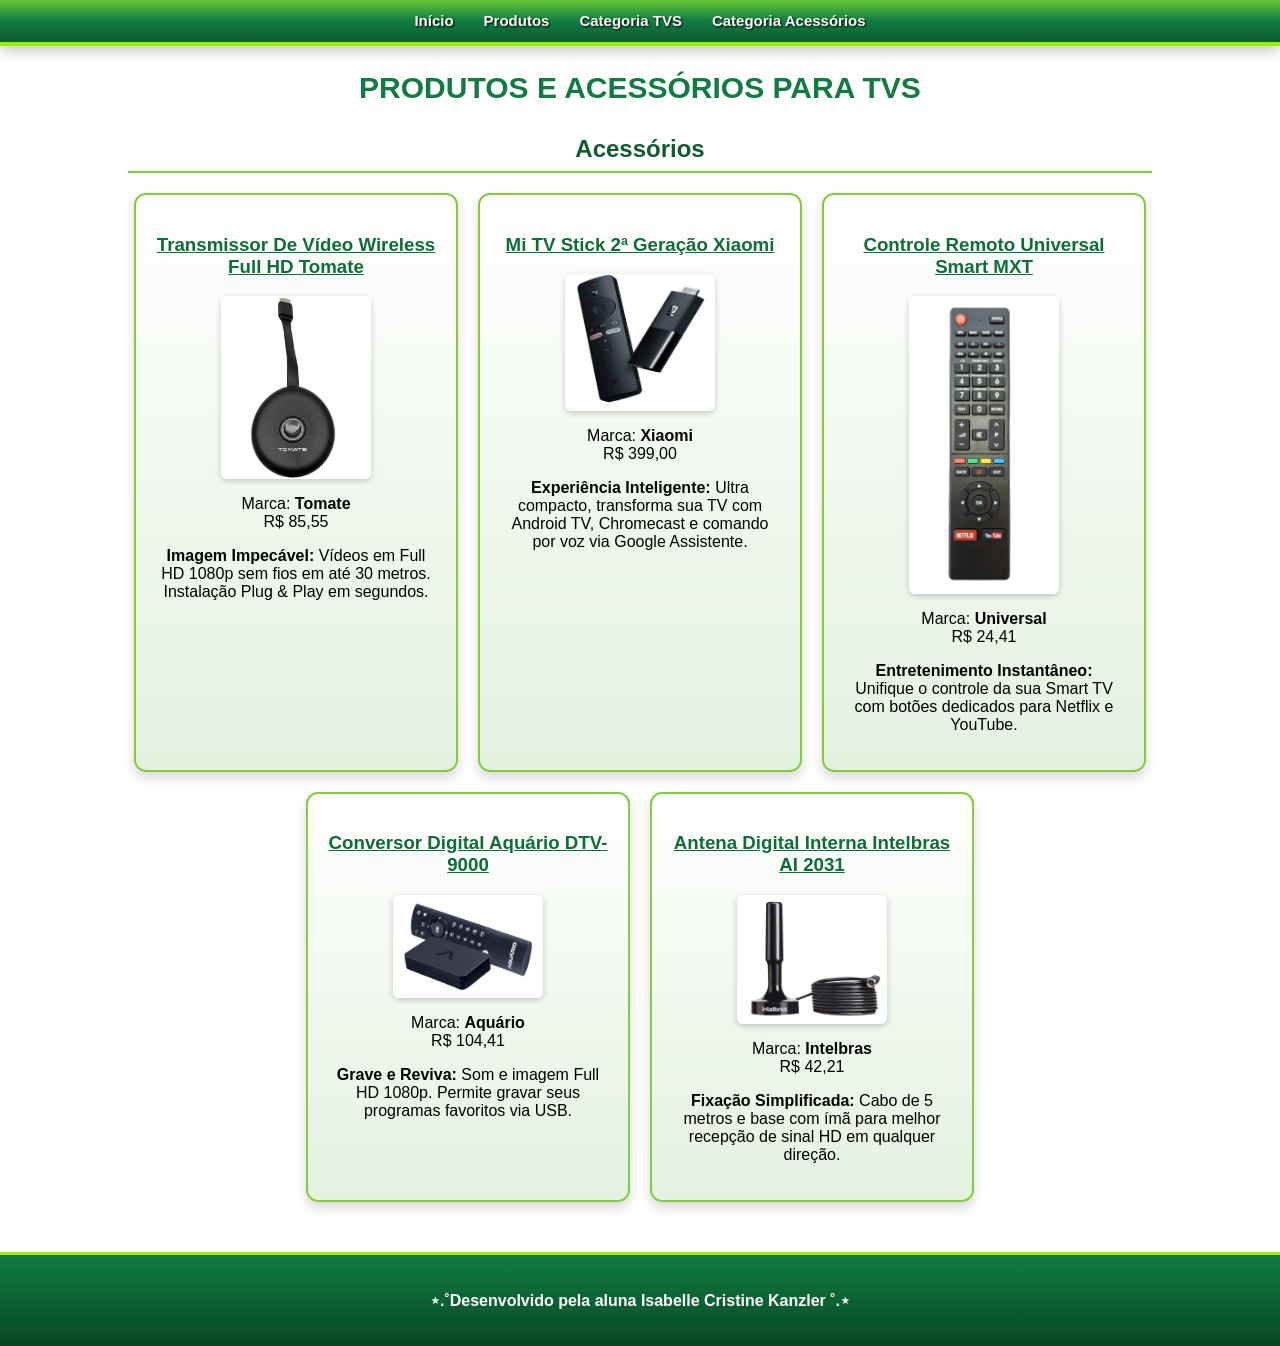
==== commit 7377628e: "testeter" ====
--- a/category_acessories.html
+++ b/category_acessories.html
@@ -9,6 +9,7 @@
 </head>
 <body class="page-category-acessories">
     <ul id="menu">
+        <li><a href="./index.html">Início</a></li>
         <li><a href="./products.html">Produtos</a></li>
         <li><a href="./category_tvs.html">Categoria TVS</a></li>
         <li><a href="./category_acessories.html">Categoria Acessórios</a></li>
--- a/tem.css
+++ b/tem.css
@@ -1,41 +1,33 @@
-/* --- ESTILIZAÇÃO XBOX 360 / FRUTIGER AERO --- */
-
 body {
     font-family: 'Segoe UI', Tahoma, Geneva, Verdana, sans-serif;
     margin: 0;
     padding: 0;
-    /* Fundo prateado com suave iluminação verde Xbox */
-    background: radial-gradient(circle at 50% 20%, #e2ebd8 0%, #c0ceb7 50%, #9cb392 100%);
+    background-image: url(".img/back.png");
     background-attachment: fixed;
-    color: #1c2b18;
+
 }
 
-/* Regra 4: h1 em maiúsculo e tamanho 30px */
 h1 {
     font-size: 30px;
     text-transform: uppercase;
-    color: #107C41; /* Verde Xbox */
+    color: #107C41; 
     margin-top: 25px;
     text-shadow: 0px 1px 2px rgba(255, 255, 255, 0.8);
 }
 
-/* Regra 5: Primeira letra de cada parágrafo em maiúsculo */
 p::first-letter {
     text-transform: uppercase;
 }
 
-/* Regra 6: Link sem sublinhado no hover */
 a:hover {
     text-decoration: none;
     color: #00FF00;
 }
 
-/* Regra 7: Todos os títulos centralizados */
 h1, h2, h3, h4, h5, h6 {
     text-align: center;
 }
 
-/* Menu estilo "Xbox 360 Dashboard / Blades" */
 #menu {
     background: linear-gradient(180deg, #62c637 0%, #107C41 50%, #0d5c30 100%);
     padding: 12px 0;
@@ -73,7 +65,6 @@
     width: 80%;
 }
 
-/* Regras ct 3 e ct 5: Sem bullets e texto centralizado no primary-list */
 #primary-list {
     list-style: none;
     text-align: center;
@@ -84,7 +75,6 @@
     gap: 20px;
 }
 
-/* Cards com visual de Blade / Aba glossy do Xbox 360 */
 #primary-list li {
     background: linear-gradient(180deg, rgba(255,255,255,0.95) 0%, rgba(225,240,220,0.9) 100%);
     border: 2px solid #82cd3d;
